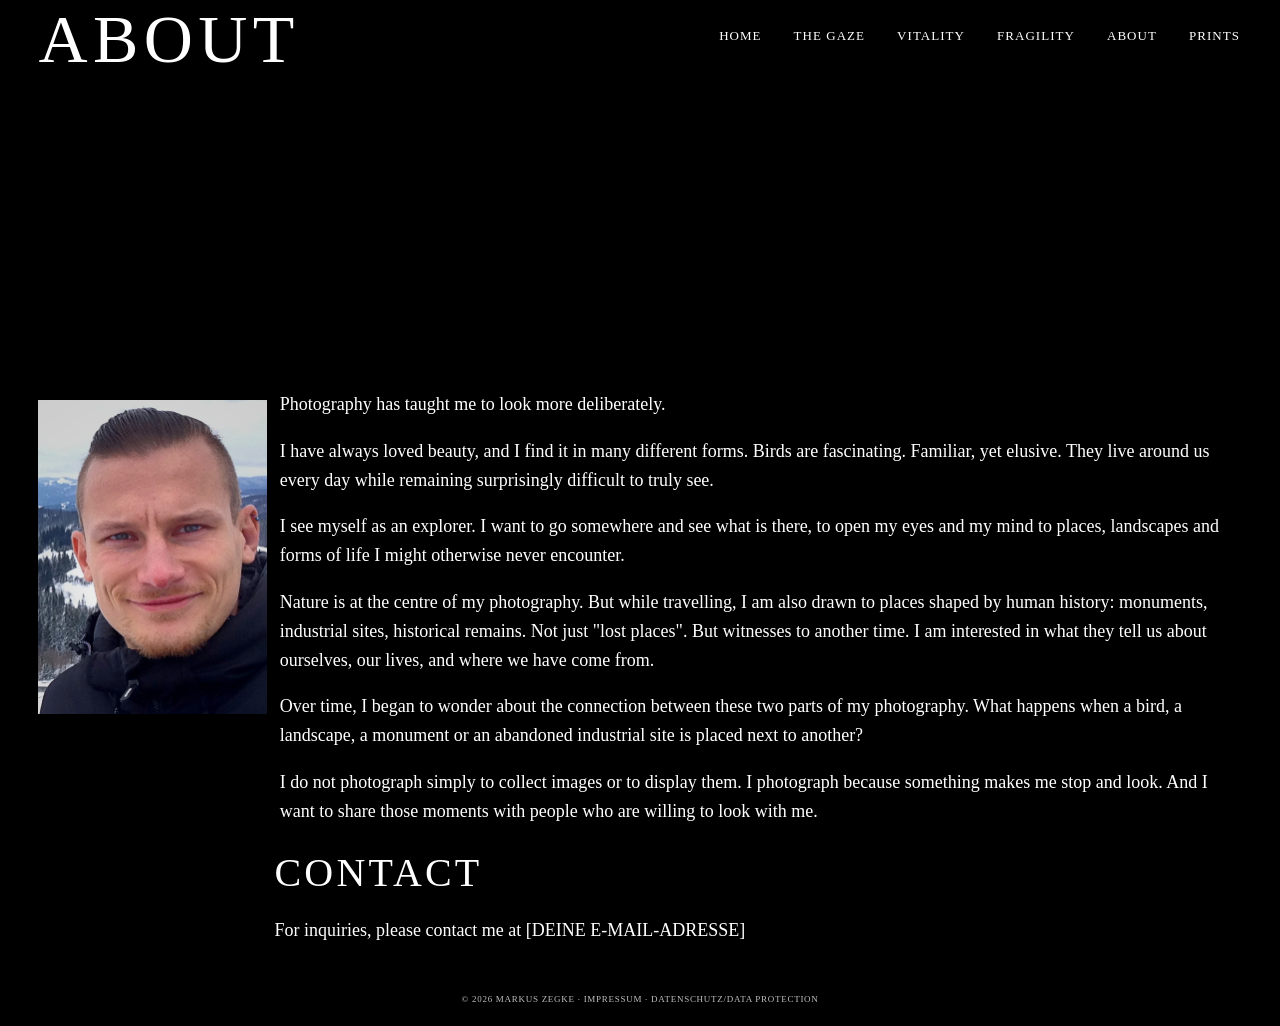
==== about.html @ 567344c1 "Initial commit: website project" ====
<!DOCTYPE html>
<html lang="en">

<head>
    <meta charset="UTF-8">
    <meta name="viewport" content="width=device-width, initial-scale=1.0">

    <title>About</title>

    <link rel="stylesheet" href="css/style.css">
</head>

<body>

    <header>
        <nav>
            <button class="menu-toggle" aria-label="Open menu">
                <span></span>
                <span></span>
                <span></span>
            </button>
        
            <div class="mobile-menu">
                <a href="index.html">Home</a>
                <a href="gaze.html">The Gaze</a>
                <a href="vitality.html">Vitality</a>
                <a href="fragility.html">Fragility</a>
                <a href="about.html">About</a>
                <a href="prints.html">Prints</a>
            </div>
        </nav>
    </header>


    <main class="about">

        <section class="about-intro">
            <h1>ABOUT</h1>
        </section>


        <section class="about-content">

            <div class="about-portrait">
                <img src="images/about/IMG_1650a.JPG" alt="Portrait">
            </div>
        
            <div class="about-text">

            <p>
                Photography has taught me to look more deliberately.
            </p>

            <p>
                I have always loved beauty, and I find it in many different forms.
                Birds are fascinating. Familiar, yet elusive. They live around us every day 
                while remaining surprisingly difficult to truly see.
            </p>
            
            <p>
                I see myself as an explorer. I want to go somewhere and see what is there,
                to open my eyes and my mind to places, landscapes and forms of life
                I might otherwise never encounter.
            </p>

            <p>
                Nature is at the centre of my photography. But while travelling,
                I am also drawn to places shaped by human history: monuments, industrial sites, 
                historical remains. Not just "lost places". But witnesses to another time. 
                I am interested in what they tell us about ourselves, our lives, and where we have come from.
            </p>

            <p>
                Over time, I began to wonder about the connection between these two parts
                of my photography. What happens when a bird, a landscape, a monument
                or an abandoned industrial site is placed next to another?
            </p>

            <p>
                I do not photograph simply to collect images or to display them.
                I photograph because something makes me stop and look.
                And I want to share those moments with people who are willing to look with me.
            </p>

            </div>

        </section>

        <section class="about-contact" id="contact">
                <h2>CONTACT</h2>

                 <p>
                For inquiries, please contact me at
                <a href="mailto:[DEINE E-MAIL-ADRESSE]">[DEINE E-MAIL-ADRESSE]</a>
                 </p>
        </section>

    </main>

    <footer>
        <p>
            © 2026 Markus Zegke ·
            <a href="impressum.html">Impressum</a> ·
            <a href="datenschutz.html">Datenschutz/Data Protection</a>
        </p>
    </footer>

    <script src="js/menu.js"></script>

</body>

</html>
---- css/style.css ----
* {
    box-sizing: border-box;
}

html,
body {
    overflow-x: hidden;
}

html {
    scroll-behavior: smooth;
}

body {
    margin: 0;
    background: #000000;
    color: #ffffff;
    font-family: Georgia, "Times New Roman", serif;
}

/* HEADER */

header {
    position: fixed;
    top: 0;
    left: 0;
    width: 100%;

    padding: 28px 40px;

    display: flex;
    justify-content: flex-end;
    align-items: center;

    z-index: 1000;
}

header h1 {
    margin: 0;

    font-size: 16px;
    font-weight: 400;

    letter-spacing: 0.08em;
}

nav {
    display: flex;
    gap: 32px;
}

nav a {
    color: #ffffff;
    text-decoration: none;

    font-size: 13px;
    text-transform: uppercase;
    letter-spacing: 0.08em;
}

.menu-toggle {
    display: none;
}

.mobile-menu {
    display: flex;
    gap: 32px;
}

.bottom-panorama {
    width: 100%;
    height: 100vh;
    overflow: hidden;
    padding: 0;
}

.bottom-panorama img {
    width: 100%;
    height: 100%;
    object-fit: cover;
    display: block;
}

body.home-page .bottom-panorama {
    margin-top: 90px;
}

/* INTRO */

main > section:first-child {
    width: 100%;
    height: 100vh;
}

main.legal > section:first-child {
    height: auto;
}

main > section:first-child img {
    width: 100%;
    height: 100%;
    object-fit: cover;
    display: block;
}


/* CHAPTERS */

main > section:not(:first-child) {
    padding: 0;
}

h2 {
    margin: 0 0 35px 0;

    font-size: 64px;
    font-weight: 400;

    letter-spacing: 0.08em;
    text-transform: uppercase;
}

/* IMAGE PAIRS */

section > div {
    width: 90%;
    margin-left: auto;
    margin-right: auto;

    display: grid;
    grid-template-columns: 1fr 1fr;
    gap: 90px;
    margin-bottom: 60px;
}

.about-content > div {
    width: auto;
    margin-left: 0;
    margin-right: 0;
    display: block;
    margin-bottom: 0;
}

#fragility > div {
    margin-bottom: 0;
}

section > div img {
    width: 100%;
    height: 450px;
    object-fit: contain;
    display: block;
}

/* MOBILE */

@media (max-width: 700px) {

    header {
        padding: 20px;
    }

    .mobile-menu {
        display: flex;
        flex-direction: column;
        gap: 20px;
        position: absolute;
        top: 60px;
        right: 20px;
        text-align: right;

        opacity: 0;
        pointer-events: none;
        transition: opacity 0.3s ease, transform 0.3s ease;
    }

    .mobile-menu.open {
        opacity: 1;
        pointer-events: auto;
    }

    .menu-toggle {
        display: flex;
        position: relative;
        width: 22px;
        height: 14px;
        flex-direction: column;
        gap: 4px;
        background: none;
        border: none;
        padding: 0;
        cursor: pointer;
    }

    .menu-toggle span {
        position: absolute;
        left: 0;
        top: 50%;
        width: 22px;
        height: 1px;
        background: #ffffff;
        transition: transform 0.3s ease, opacity 0.3s ease;
    }

    .menu-toggle.open {
        transform: scale(0.9);
    }

    .menu-toggle span:nth-child(1) {
        transform: translateY(-4px);
    }

    .menu-toggle span:nth-child(2) {
        transform: translateY(0);
    }

    .menu-toggle span:nth-child(3) {
        transform: translateY(4px);
    }

    .menu-toggle.open span:nth-child(1) {
        transform: translateY(0) rotate(45deg);
    }

    .menu-toggle.open span:nth-child(2) {
        opacity: 0;
    }

    .menu-toggle.open span:nth-child(3) {
        transform: translateY(0) rotate(-45deg);
    }

    h2 {
        font-size: 30px;
        margin: 0 0 5px 0;
    }

    section > div {
        grid-template-columns: 1fr;
        gap: 20px;
        margin-bottom: 20px;
    }

    section > div img {
        height: auto;
    }

    #gaze {
        padding-top: 10px;
    }

}

/* CHAPTER PAGES */

.chapter {
    padding: 0;
}

.chapter-intro {
    padding: 35px 5vw 0;
}

.chapter-intro h1 {
    margin: 0;
    font-size: 68px;
    font-weight: 400;
    letter-spacing: 0.08em;
}

.chapter-pair {
    width: 90%;
    margin: 0 auto 90px auto;

    display: grid;
    grid-template-columns: 1fr 1fr;
    gap: 30px;
}

.chapter-intro + .chapter-pair {
    margin-top: -450px;
}

.chapter-pair img {
    width: 100%;
    height: 450px;
    object-fit: contain;
    background: #000000;
    display: block;
}

/* Chapter layout: compact two-column range */
@media (min-width: 701px) and (max-width: 1350px) {
    main.chapter > section.chapter-intro {
        height: auto;
    }

    main.chapter > section.chapter-intro + .chapter-pair {
        margin-top: 10px;
    }

    main.chapter .chapter-pair {
        grid-template-columns: 1fr 1fr;
        gap: 20px;
        margin-bottom: clamp(20px, 3vw, 50px);
    }

    main.chapter .chapter-pair img {
        height: clamp(240px, 33.33vw, 450px);
        object-fit: contain;
    }
}

/* MOBILE CHAPTER PAGES */

@media (max-width: 700px) {

    main.chapter > section.chapter-intro {
        height: auto;
        min-height: 40px;
        padding: 10px 20px 0;
        position: relative;
    }

    .chapter-intro h1 {
        margin: 0;
        font-size: 40px;
        line-height: 1;
    }

    main.chapter > section.chapter-intro + .chapter-pair {
        margin-top: 10px;
    }

    .chapter-pair {
        position: relative;

        grid-template-columns: 1fr;
        gap: 20px;
        padding: 0 20px;
        margin-bottom: clamp(8px, 3vw, 24px);
    }

    .chapter-pair img {
        height: auto;
    }

}

.lightbox {
    position: fixed;
    inset: 0;

    background: rgba(0, 0, 0, 0.96);

    display: none;
    align-items: center;
    justify-content: center;

    z-index: 2000;
}

.lightbox.active {
    display: flex;
}

.lightbox img {
    max-width: 90vw;
    max-height: 90vh;

    width: auto;
    height: auto;

    object-fit: contain;
}

.lightbox-content {
    position: relative;
    display: flex;
    flex-direction: column;
    align-items: left;
}

#lightbox-text {
    margin-top: 1px;
    font-size: 14px;
    line-height: 1.5;
    letter-spacing: 0.02em;
}

.caption-main {
    color: #ffffff;
}

.caption-extra {
    margin-top: 1px;
    font-size: 13px;
    color: rgba(255, 255, 255, 0.95);
}

/* LIGHTBOX BUTTONS */

.lightbox button {
    position: fixed;
    z-index: 10;

    background: none;
    border: none;

    color: #ffffff;

    cursor: pointer;

    font-family: Georgia, "Times New Roman", serif;
}

.lightbox-close {
    top: 25px;
    right: 35px;

    font-size: 36px;
}

.lightbox-prev,
.lightbox-next {
    top: 50%;
    transform: translateY(-50%);

    font-size: 42px;
}

.lightbox-prev {
    left: 30px;
}

.lightbox-next {
    right: 30px;
}

/* MOBILE */

@media (max-width: 700px) {

    .lightbox img {
        max-width: 94vw;
        max-height: 85vh;
    }

    .lightbox-close {
        top: 15px;
        right: 20px;
    }

    .lightbox-prev {
        left: 12px;
    }

    .lightbox-next {
        right: 12px;
    }

}

/* ABOUT */

.about {
    padding: 0px 8vw 25px;
}

.about-intro {
    margin-bottom: -500px;
    margin-left: -5vw;
}

.about-intro h1 {
    margin: 0;
    font-size: 68px;
    font-weight: 400;
    letter-spacing: 0.08em;
}

.about-content {
    width: calc(100% + 10vw);
    margin-left: -5vw;

    display: grid;
    grid-template-columns: 19% 1fr;
    gap: 1vw;
    align-items: start;
}

.about-portrait {
    grid-column: 1;
}

.about-text {
    grid-column: 2;
    width: 100%;
    margin-left: 0;
    margin-top: -10px;
    display: block;
}

.about-portrait img {
    width: 100%;
    height: auto;
    display: block;
}

.about-text p {
    margin: 0 0 18px 0;
    font-size: 18px;
    line-height: 1.6;
}

.about-contact {
    width: 65%;
    margin-left: 16%;
    margin-top: 5px;
}

.about-contact h2 {
    margin-bottom: 20px;
    font-size: 40px;
    font-weight: 400;
    letter-spacing: 0.08em;
}

.about-contact p {
    margin: 0;
    font-size: 18px;
    line-height: 1.6;
}

.about-contact a {
    color: #ffffff;
    text-decoration: none;
}

.about-contact a:hover {
    text-decoration: underline;
}

/* ABOUT MOBILE */

@media (max-width: 700px) {

    .about {
        padding: 20px 20px 60px;
    }

    .about-intro {
        margin-bottom: 40px;
        margin-left: 0;
    }

    .about-intro h1 {
        font-size: 40px;
    }

    .about-content {
        width: 100%;
        margin-left: 0;

        display: flex;
        flex-direction: column;
        gap: 20px;
    }

    .about-portrait {
        margin-top: -300px;
    }

    .about-text {
        margin-top: 0;
    }

    .about-text p {
        font-size: 18px;
        line-height: 1.6;
        margin-bottom: 30px;
    }

    .about-contact {
        width: 100%;
        margin-left: 0;
        margin-top: 80px;
    }

    .about-contact h2 {
        font-size: 30px;
        margin-bottom: 35px;
    }

}

/* FOOTER */

footer {
    width: 100%;
    padding: 24px 5vw 20px;
    text-align: center;
}

footer p {
    margin: 0;
    font-size: 9px;
    line-height: 1.4;
    letter-spacing: 0.08em;
    text-transform: uppercase;
    opacity: 0.75;
}

footer a {
    color: inherit;
    text-decoration: none;
}

footer a:hover {
    text-decoration: underline;
    opacity: 0.8;
}

/* Legal pages */

.legal {
    padding: 30px 8vw 60px;
}

.legal-content {
    width: 70%;
    max-width: 100%;
    min-width: 0;
    margin: 0 auto;
}

.legal-content h1 {
    margin: 0 0 30px 0;
    font-size: 42px;
    font-weight: 400;
    letter-spacing: 0.08em;
}

.legal-content h2 {
    margin: 20px 0 15px 0;
    font-size: 16px;
    font-weight: 400;
    letter-spacing: 0.03em;
}

.legal-content p,
.legal-content li {
    font-size: 11px;
    line-height: 1.5;
}

.legal-content p {
    margin: 0 0 10px 0;
}

.legal-content ul {
    margin: 0 0 20px 20px;
    padding: 0;
}

.legal-content a {
    color: #ffffff;
    text-decoration: none;
}

.legal-content a:hover {
    text-decoration: underline;
}

.legal-content > div {
    width: 100%;
    margin: 0;
    display: block;
}

.legal-language-divider {
    margin-top: 80px;
    padding-top: 40px;
    border-top: 3px solid rgba(255, 255, 255, 0.25);
}

.legal-language-divider h1 {
    margin-bottom: 50px;
}

.impressum-page .legal,
.datenschutz-page .legal {
    padding-bottom: 0px;
}

/* Prevent horizontal overflow on legal pages */

main.legal {
    width: 100%;
    max-width: 100%;
    overflow-x: hidden;
}

/* =========================
   PRINTS
   ========================= */

   .prints {
    padding: 30px 5vw 80px;
}

/* =========================
   INTRO
   ========================= */

.prints-intro {
    width: 70%;
    margin: 0 auto 25px auto;
}

.prints-intro h1 {
    margin: 0 0 25px 0;
    font-size: 52px;
    font-weight: 400;
    letter-spacing: 0.08em;
}

.prints-intro p {
    max-width: 1200px;
    margin: 0;
    font-size: 18px;
    line-height: 1.6;
}

/* =========================
   PRINT GRID
   ========================= */

.prints-grid {
    width: 90%;
    margin: 0 auto;
    display: grid;
    grid-template-columns: repeat(3, minmax(0, 1fr));
    gap: 55px 30px;
    align-items: start;
}

/* =========================
   INDIVIDUAL PRINT
   ========================= */

.print-item {
    min-width: 0;
}

.print-content {
    width: 100%;
    min-width: 0;
}

/* =========================
   FRAME + IMAGE
   ========================= */

   .print-frame {
    display: inline-block;
    width: fit-content;
    max-width: 100%;
    padding: 12px;
    background: #1c1c1c;
    box-shadow:
        0 0 0 1px rgba(255, 255, 255, 0.08),
        0 8px 24px rgba(0, 0, 0, 0.35);
}

.print-frame img {
    display: block;
    width: auto;
    height: 260px;
    max-width: 100%;
    object-fit: contain;
    background: #000000;
}

/* =========================
   PRINT INFORMATION
   ========================= */

.print-info {
    width: calc(100% - 28px);
    margin-left: 14px;
    margin-right: 14px;
}

.print-info h2 {
    margin: 20px 0 8px 0;
    font-size: 22px;
    font-weight: 400;
    letter-spacing: 0.04em;
}

.print-location {
    margin: 0 0 8px 0;
    font-size: 14px;
    line-height: 1.5;
    opacity: 0.7;
}

.print-details {
    margin: 0;
    font-size: 12px;
    line-height: 1.5;
    letter-spacing: 0.03em;
    opacity: 0.55;
}

/* =========================
   ENQUIRY
   ========================= */

.prints-enquiry {
    width: auto;
    margin: 120px 70px -40px 70px;
}

.prints + footer {
    padding-top: 0px;
}

.prints-enquiry h2 {
    margin: -5vw 0 15px 0;
    font-size: 30px;
    font-weight: 400;
    letter-spacing: 0.06em;
}

.prints-enquiry p {
    max-width: 1400px;
    margin: 0 0 20px 0;
    font-size: 17px;
    line-height: 1.6;
}

.prints-enquiry a {
    color: #ffffff;
    text-decoration: none;
    font-size: 13px;
    letter-spacing: 0.08em;
}

.prints-enquiry a:hover {
    text-decoration: underline;
}

/* =========================
   OVERRIDE GLOBAL RULE
   ========================= */


/* =========================
   OVERRIDE GLOBAL RULE
   ========================= */

main.prints > section:first-child {
    height: auto;
}


/* =========================
   TABLET
   ========================= */

@media (max-width: 900px) {

    .prints {
        padding: 100px 20px 60px;
    }

    .prints-intro {
        width: 100%;
        margin-bottom: 60px;
    }

    .prints-intro h1 {
        font-size: 40px;
    }

    .prints-intro p {
        font-size: 16px;
    }

    .prints-grid {
        width: 100%;
        grid-template-columns: repeat(2, minmax(0, 1fr));
        gap: 50px 20px;
    }

    .print-frame img {
        height: 220px;
    }

    .print-info {
        width: calc(100% - 20px);
        margin-left: 10px;
        margin-right: 10px;
    }

    .print-info h2 {
        font-size: 19px;
    }

    .print-location {
        font-size: 13px;
    }

    .print-details {
        font-size: 11px;
    }

    .prints-enquiry h2 {
        font-size: 26px;
    }

    .prints-enquiry p {
        max-width: 100%;
        margin: 0 0 20px 0;
        font-size: 16px;
    }
}

/* =========================
   MOBILE
   ========================= */

   @media (max-width: 600px) {

    .prints-grid {
        grid-template-columns: 1fr;
        gap: 60px;
    }

    .print-frame {
        width: 100%;
    }

    .print-frame img {
        width: 100%;
        height: auto;
        max-width: none;
    }

    .print-info {
        width: 100%;
        margin-left: 0;
        margin-right: 0;
    }

    .prints-enquiry {
        width: 100%;
        margin: 80px 0 0 0;
        padding: 0;
    }

    .prints-enquiry h2 {
        font-size: 23px;
    }

    .prints-enquiry p {
        font-size: 16px;
    }
}
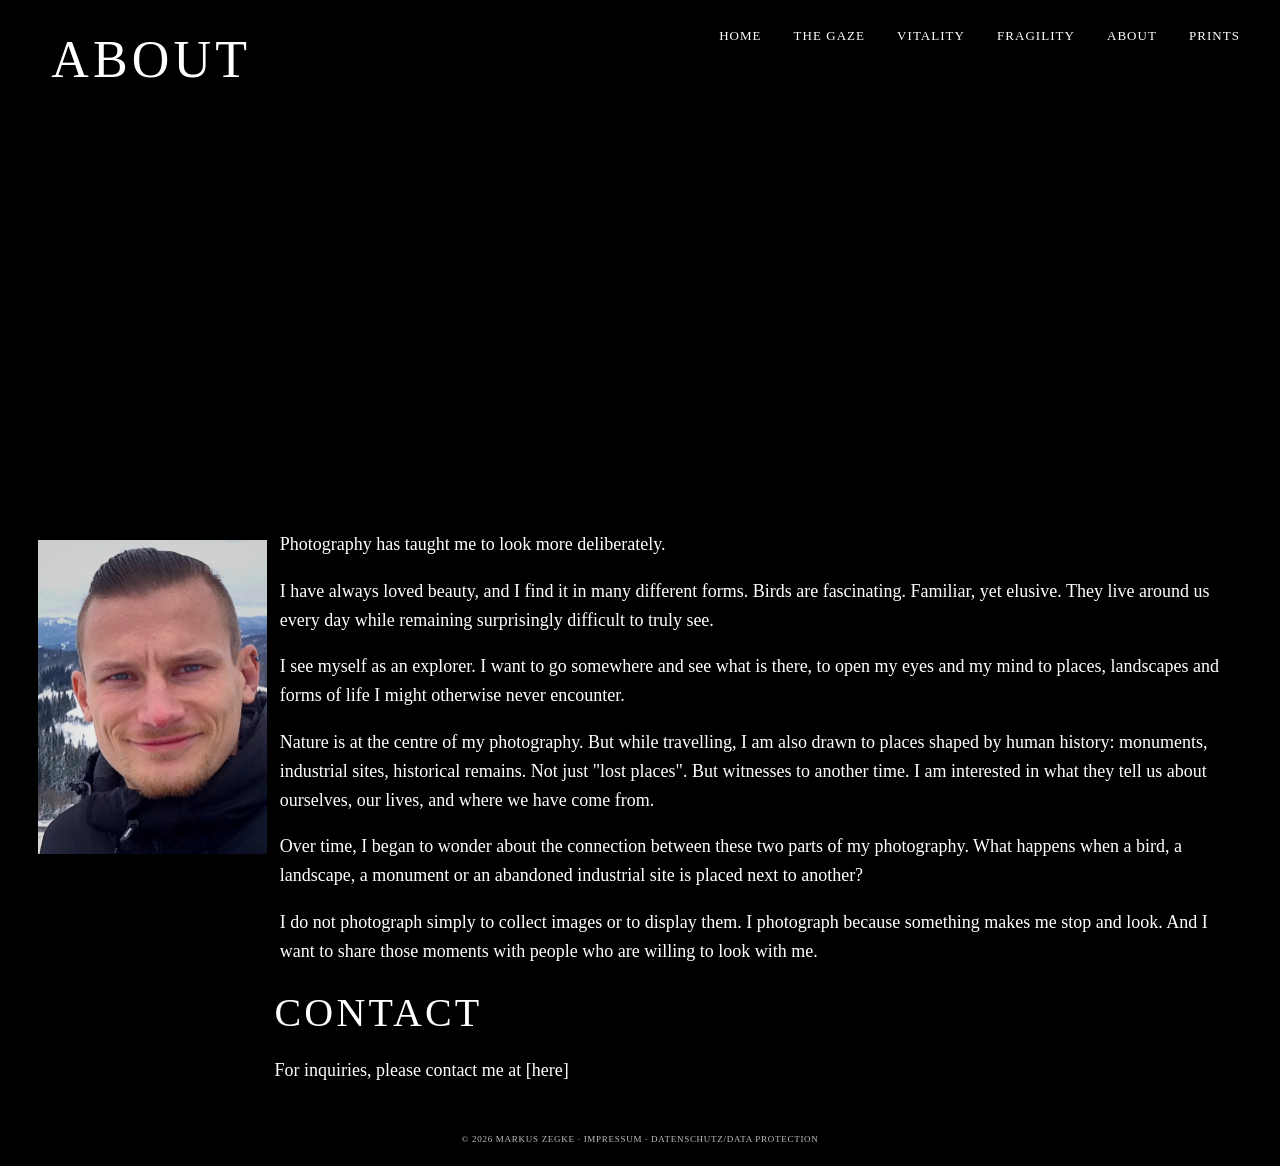
==== commit a9d7f3a7: "Counter and style changes" ====
--- a/about.html
+++ b/about.html
@@ -8,6 +8,10 @@
     <title>About</title>
 
     <link rel="stylesheet" href="css/style.css">
+
+    <script data-goatcounter="https://markus-zegke.goatcounter.com/count"
+    async src="//gc.zgo.at/count.js"></script>
+
 </head>
 
 <body>
@@ -91,7 +95,7 @@
 
                  <p>
                 For inquiries, please contact me at
-                <a href="mailto:[DEINE E-MAIL-ADRESSE]">[DEINE E-MAIL-ADRESSE]</a>
+                <a href="mailto:[name.surname@gmail.com]">[here]</a>
                  </p>
         </section>
 
--- a/css/style.css
+++ b/css/style.css
@@ -152,12 +152,92 @@
     display: block;
 }
 
+/* HAMBURGER MENU: MOBILE AND TABLET */
+@media (min-width: 701px) and (max-width: 849px) {
+    .menu-toggle {
+        display: flex;
+    }
+
+    .menu-toggle {
+        position: relative;
+        width: 22px;
+        height: 14px;
+        flex-direction: column;
+        gap: 4px;
+        background: none;
+        border: none;
+        padding: 0;
+        cursor: pointer;
+    }
+
+    .menu-toggle span {
+        position: absolute;
+        left: 0;
+        top: 50%;
+        width: 22px;
+        height: 1px;
+        background: #ffffff;
+        transition: transform 0.3s ease, opacity 0.3s ease;
+    }
+
+    .menu-toggle span:nth-child(1) {
+        transform: translateY(-4px);
+    }
+
+    .menu-toggle span:nth-child(2) {
+        transform: translateY(0);
+    }
+
+    .menu-toggle span:nth-child(3) {
+        transform: translateY(4px);
+    }
+
+    .menu-toggle.open {
+        transform: scale(0.9);
+    }
+
+    .menu-toggle.open span:nth-child(1) {
+        transform: translateY(0) rotate(45deg);
+    }
+
+    .menu-toggle.open span:nth-child(2) {
+        opacity: 0;
+    }
+
+    .menu-toggle.open span:nth-child(3) {
+        transform: translateY(0) rotate(-45deg);
+    }
+
+
+    nav {
+        gap: 0;
+    }
+
+    .mobile-menu {
+        display: flex;
+        flex-direction: column;
+        gap: 20px;
+        position: absolute;
+        top: 60px;
+        right: 20px;
+        text-align: right;
+        opacity: 0;
+        pointer-events: none;
+        transition: opacity 0.3s ease, transform 0.3s ease;
+    }
+
+    .mobile-menu.open {
+        opacity: 1;
+        pointer-events: auto;
+    }
+}
+
 /* MOBILE */
 
 @media (max-width: 700px) {
 
     header {
-        padding: 20px;
+        padding: 28px 20px;
     }
 
     .mobile-menu {
@@ -290,7 +370,7 @@
 }
 
 /* Chapter layout: compact two-column range */
-@media (min-width: 701px) and (max-width: 1350px) {
+@media (min-width: 701px) and (max-width: 900px) {
     main.chapter > section.chapter-intro {
         height: auto;
     }
@@ -308,6 +388,40 @@
     main.chapter .chapter-pair img {
         height: clamp(240px, 33.33vw, 450px);
         object-fit: contain;
+    }
+}
+
+
+/* CHAPTER TITLES: MOBILE AND TABLET */
+@media (max-width: 1400px) {
+    .chapter-intro h1 {
+        font-size: 40px;
+        line-height: 1;
+    }
+
+    main.chapter > section.chapter-intro {
+        padding: 10px 20px 0;
+    }
+}
+
+/* CHAPTER PAGES: DESKTOP */
+
+/* Title size above 900px */
+@media (min-width: 901px) {
+    .chapter-intro h1 {
+        font-size: 52px;
+        line-height: normal;
+    }
+}
+
+/* Image positioning: medium desktop */
+@media (min-width: 901px) and (max-width: 1350px) {
+    main.chapter > section.chapter-intro {
+        height: auto;
+    }
+
+    main.chapter > section.chapter-intro + .chapter-pair {
+        margin-top: 0;
     }
 }
 
@@ -468,15 +582,36 @@
 }
 
 .about-intro {
-    margin-bottom: -500px;
-    margin-left: -5vw;
+    padding-top: 30px;
+    margin-bottom: -460px;
+    margin-left: -4vw;
 }
 
 .about-intro h1 {
     margin: 0;
-    font-size: 68px;
+    font-size: 52px;
     font-weight: 400;
     letter-spacing: 0.08em;
+}
+
+/* ABOUT: TABLET AND COMPACT DESKTOP */
+@media (min-width: 701px) and (max-width: 900px) {
+    .about-intro {
+        padding-top: 10px;
+        margin-bottom: -400px;
+    }
+
+    .about-intro h1 {
+        font-size: 40px;
+        line-height: 1;
+    }
+}
+
+/* ABOUT: LARGE DESKTOP */
+@media (min-width: 901px) and (max-width: 1350px) {
+    .about-intro {
+        margin-bottom: -360px;
+    }
 }
 
 .about-content {
@@ -550,25 +685,28 @@
     }
 
     .about-intro {
+        padding: 10px 20px 0;
+        margin-top: -20px;
         margin-bottom: 40px;
-        margin-left: 0;
+        margin-left: -20px;
     }
 
     .about-intro h1 {
         font-size: 40px;
+        line-height: 1;
     }
 
     .about-content {
         width: 100%;
         margin-left: 0;
-
+        margin-top: -35px;
         display: flex;
         flex-direction: column;
         gap: 20px;
     }
 
     .about-portrait {
-        margin-top: -300px;
+        margin-top: -400px;
     }
 
     .about-text {
@@ -584,7 +722,7 @@
     .about-contact {
         width: 100%;
         margin-left: 0;
-        margin-top: 80px;
+        margin-top: 10px;
     }
 
     .about-contact h2 {
@@ -592,6 +730,13 @@
         margin-bottom: 35px;
     }
 
+}
+
+/* ABOUT: 500–700px */
+@media (min-width:500px) and (max-width:700px) {
+    .about-portrait {
+        align-self: stretch;
+    }
 }
 
 /* FOOTER */
@@ -873,12 +1018,12 @@
 @media (max-width: 900px) {
 
     .prints {
-        padding: 100px 20px 60px;
+        padding: 10px 25px 60px;
     }
 
     .prints-intro {
         width: 100%;
-        margin-bottom: 60px;
+        margin-bottom: 30px;
     }
 
     .prints-intro h1 {
